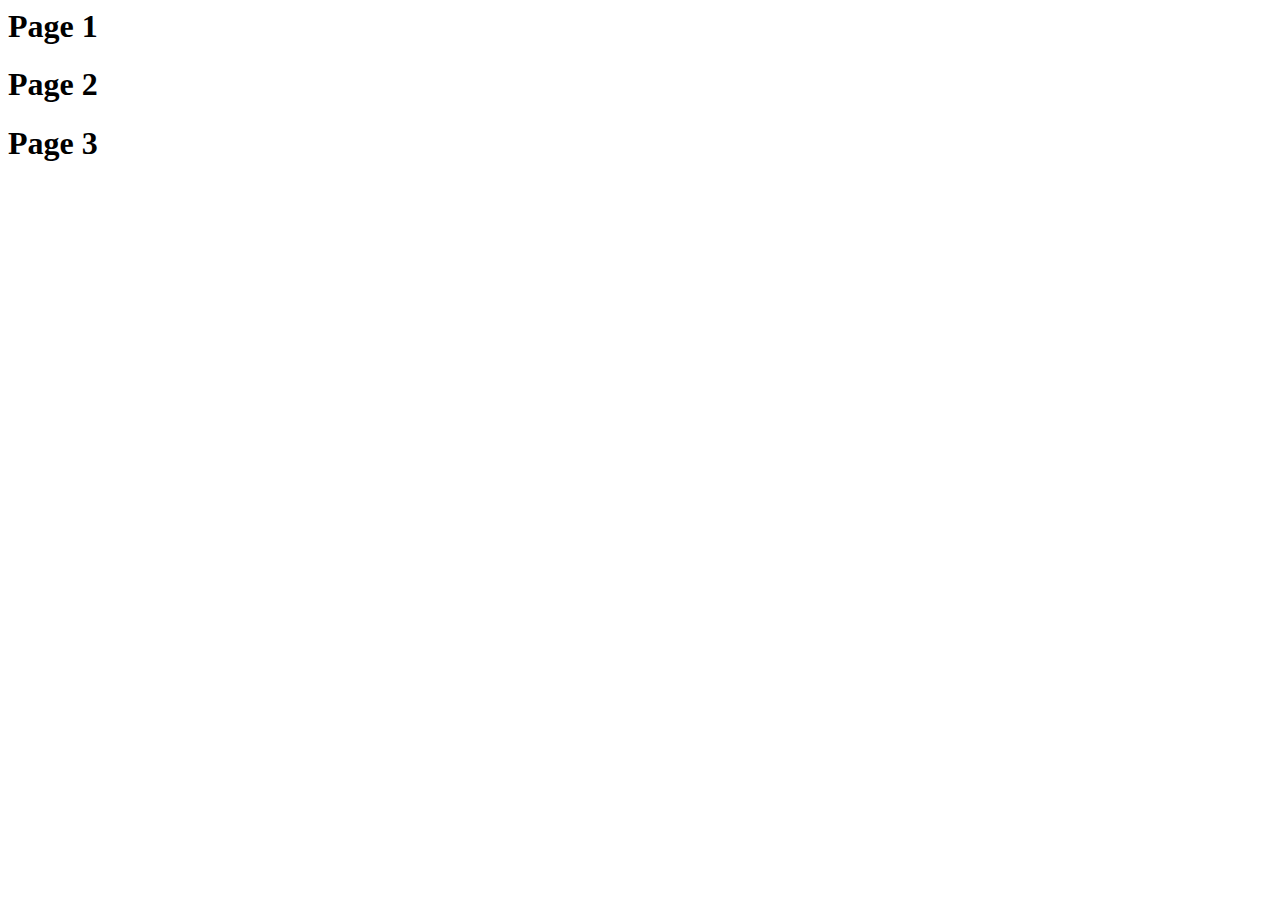
==== index.html @ 7999b6f8 "Create index.html" ====
<! DOCTYPE html>
<html>

<head>
  <title>Sweet Tooth</title>
  <link rel="stylesheet" href="style.css">
</head>

<body>
  <nav>
  </nav>
  
  <div class="page1">
  <h1>Page 1</h1>
  </div>
  
  <div class="page2">
  <h1>Page 2</h1>
  </div>
  
  <div class="page3">
  <h1>Page 3</h1>
  </div>
  
</body>

<footer>

</footer>

</html>
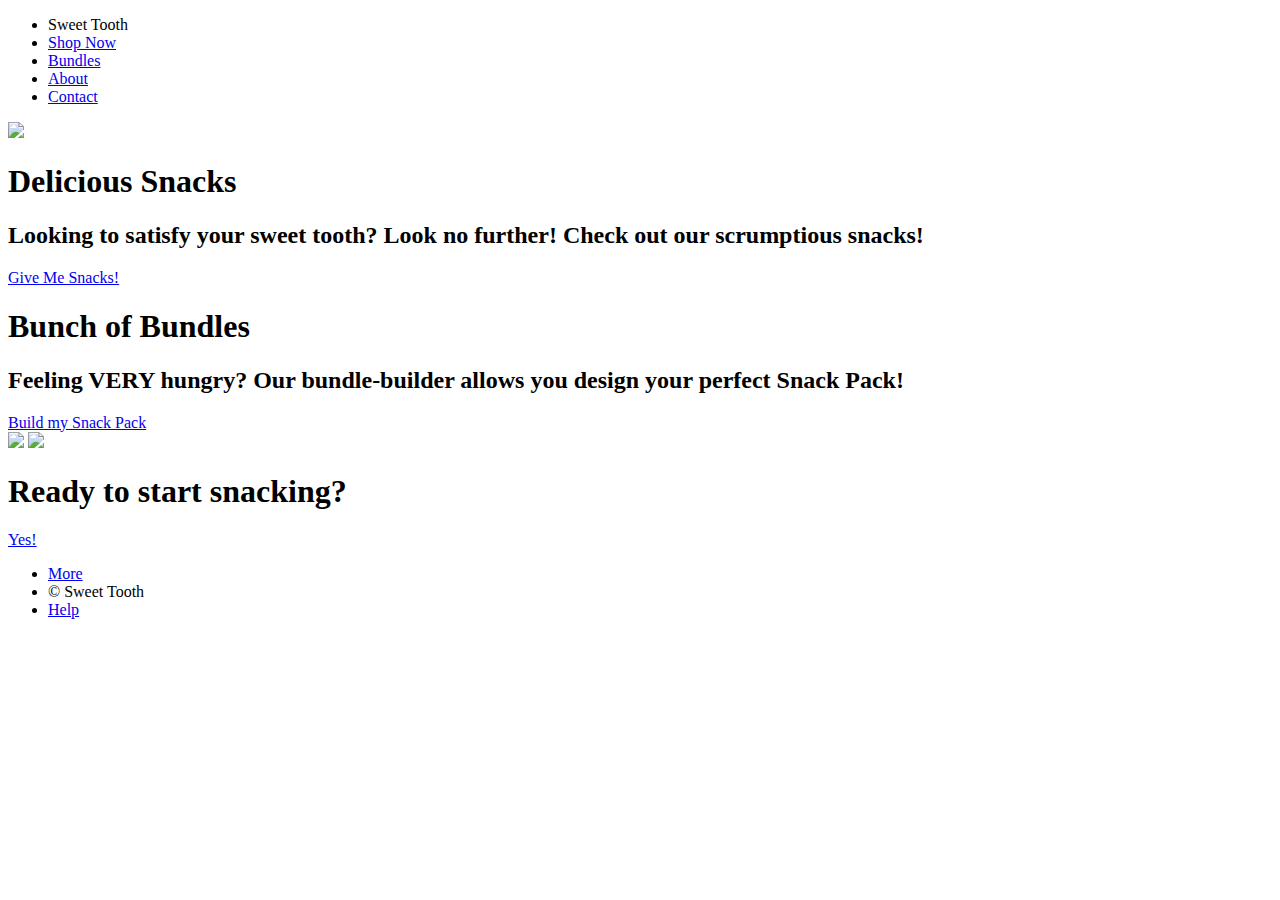
==== commit 46569a35: "Create index.html" ====
--- a/index.html
+++ b/index.html
@@ -1,26 +1,63 @@
-<! DOCTYPE html>
+<!DOCTYPE html>
 <html>
-
-<head>
-  <title>Sweet Tooth</title>
-  <link rel="stylesheet" href="style.css">
-</head>
-
-<body>
-  <nav>
+  <head>
+    <title>Sweet Tooth</title>
+    <link rel='stylesheet' href="style.css">
+  </head>
+  <body>
+  <nav class="header">
+    <ul>
+      <li id="mainTitle">Sweet Tooth</li>
+      <li><a href="shopNow.html">Shop Now</a></li>
+      <li><a href="bundles.html">Bundles</a></li>
+      <li><a href="about.html">About</a></li>
+      <li><a href="contact.html">Contact</a></li>
+    </ul>
   </nav>
   
   <div class="page1">
-  <h1>Page 1</h1>
+    
+    <div class="page1Section1">
+      <img src="https://thumbs.gfycat.com/ImpishPettyEel-max-1mb.gif">
+    </div>
+    <div class="page1Section2">
+      <h1>Delicious Snacks</h1>
+      <h2>Looking to satisfy your sweet tooth? Look no further! Check out our scrumptious snacks! </h2>
+      <a href="shopNow.html">Give Me Snacks!</a>
+    </div>
+
   </div>
   
   <div class="page2">
-  <h1>Page 2</h1>
+    
+    <div class="page2Section1">
+        <h1>Bunch of Bundles</h1>
+        <h2>Feeling VERY hungry? Our bundle-builder allows you design your perfect Snack Pack!</h2>
+        <a href="bundles.html">Build my Snack Pack</a>
+    </div>
+    <div class="page2Section2">
+        <img id="image1" src="https://images.squarespace-cdn.com/content/v1/5a4d55f751a5849154c5fb65/1516117142509-API567FRJS8X524KXIKX/Basket1.jpg">
+      <img id="image2" src="https://www.colorsdata.com/api/imageapi/colorpreview?hexCode=203ad8">
+      
+    </div>
+    
   </div>
   
   <div class="page3">
-  <h1>Page 3</h1>
+   <h1>Ready to start snacking?</h1>
+   <a href="shopNow.html">Yes!</a>
+    </div>
+  
+    
   </div>
+  
+  <nav class="footer">
+    <ul>
+      <li><a href="about.html">More</a></li>
+      <li id="copyTitle">&copy; Sweet Tooth</li>
+      <li><a href="contact.html">Help</a></li>
+    </ul>
+  </nav>
   
 </body>
 
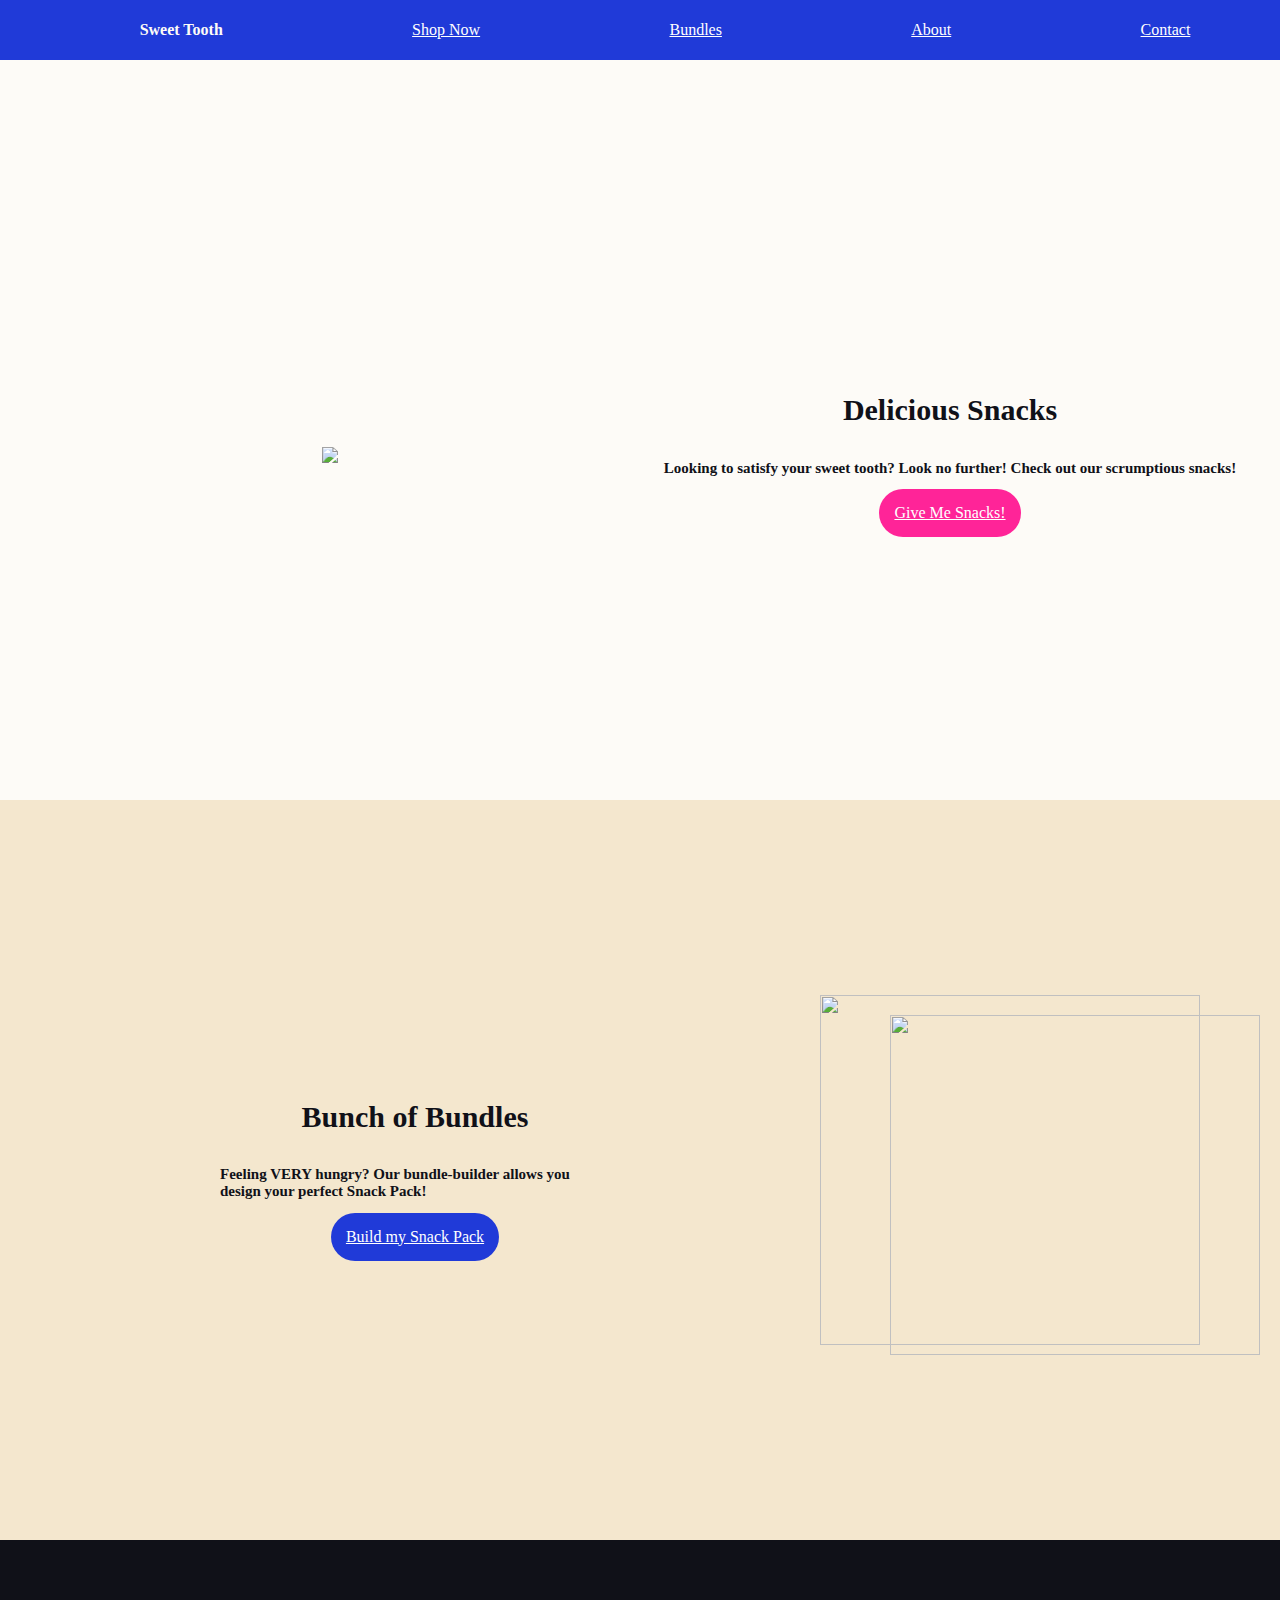
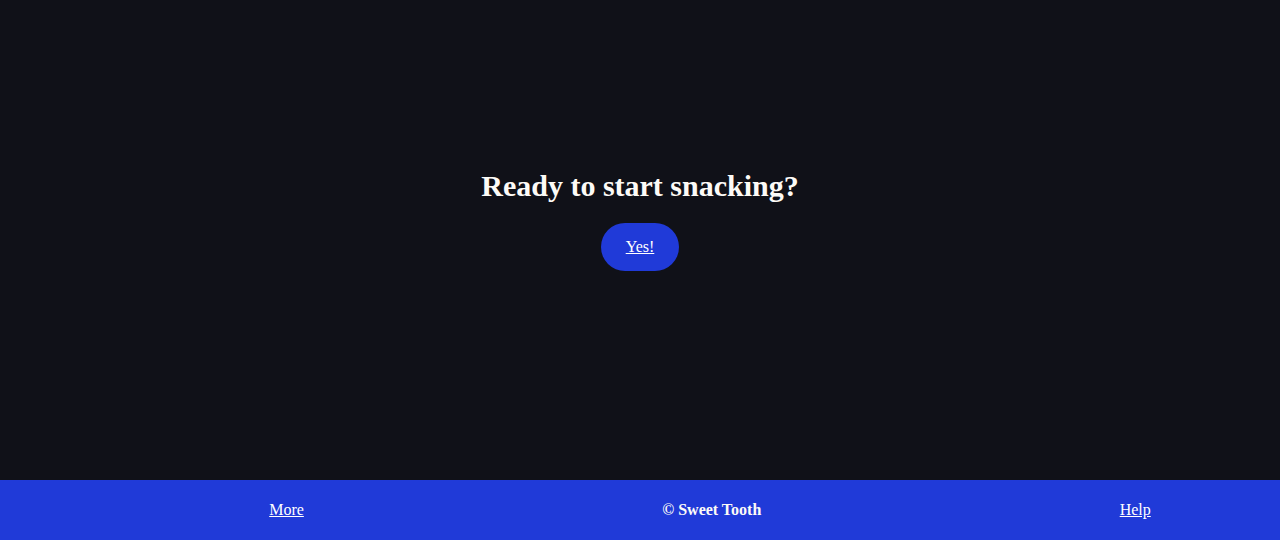
==== commit 6f600e2c: "Update index.html" ====
--- a/index.html
+++ b/index.html
@@ -3,6 +3,7 @@
   <head>
     <title>Sweet Tooth</title>
     <link rel='stylesheet' href="style.css">
+    <link rel='stylesheet' href="index.css">
   </head>
   <body>
   <nav class="header">
--- a/style.css
+++ b/style.css
@@ -0,0 +1,44 @@
+/* header and footer edits */
+.header{
+  width: 100%;
+}
+
+.header ul{
+  display: flex;
+  flex-direction: row;
+  justify-content: space-around;
+}
+
+.header li{
+  list-style: none;
+}
+
+.header a:hover{
+  color: #f4e7ce;
+}
+
+#mainTitle{
+  font-weight: bold;
+}
+
+.footer{
+  width: 100%;
+}
+
+.footer ul{
+  display: flex;
+  flex-direction: row;
+  justify-content: space-around;
+}
+
+.footer li{
+  list-style: none;
+}
+
+.footer a:hover{
+  color: #f4e7ce;
+}
+
+#copyTitle{
+  font-weight: bold;
+}
--- a/index.css
+++ b/index.css
@@ -0,0 +1,240 @@
+/* main grid layout */
+}
+body{
+  height: 2350px;
+  display: grid;
+  grid-template-rows: 50px 750px 750px 600px 50px;
+  grid-template-area: 
+    "header" "page1" "page2" "page3" "footer" ;
+  grid-gap: 0px;
+}
+.header{
+  grid-area:header;
+  grid-row: 1 / 2;
+}
+.page1{
+  grid-area:page1;
+  grid-row: 2 / 3;
+}
+.page2{
+  grid-area:page2;
+  grid-row: 3 / 4; 
+}
+.page3{
+  grid-area:page3;
+  grid-row: 4 / 5; 
+}
+.footer{
+  grid-area:footer;
+  grid-row: 5 / 6;
+}
+
+/* pages grid layout */
+.page1{
+  display: grid;
+  grid-template-columns: 1fr 1fr;
+  grid-template-rows: 250px 250px 250px;
+  grid-template-area: "page1Section1 page1Section2";
+}
+.page1Section1{
+  grid-area: page1Section1;
+  grid-column: 1 / 2; 
+  grid-row: 2 / 3;
+}
+.page1Section2{
+  grid-area: page1Section2;
+  grid-column: 2 / 3; 
+  grid-row: 2 / 3;
+}
+
+.page2{
+  display: grid;
+  grid-template-columns: 1fr 1fr;
+  grid-template-rows: 250px 250px 250px;
+  grid-template-area: "page2Section1 page2Section2";
+}
+.page2Section1{
+  grid-area: page2Section1;
+  grid-column: 1 / 2;
+  grid-row: 2 / 3;
+}
+.page2Section2{
+  grid-area: page1Section2;
+  grid-column: 2 / 3;
+  grid-row: 2 / 3;
+}
+
+.page3{
+  display: grid;
+  grid-template-columns: 1fr 1fr 1fr;
+  grid-template-rows: 200px 200px 200px;
+  grid-template-area: "page3Empty1 page3Section1 page3Empty2";
+}
+.page3Empty1{
+  grid-area: page3Empty1;
+  grid-column: 1 / 2;
+}
+.page3Section1{
+  grid-area: page3Section1;
+  grid-column: 2 / 3;
+  grid-row: 2 / 3;
+}
+.page3Empty2{
+  grid-area: page3Empty2;
+  grid-column: 1 / 2;
+}
+
+
+
+/* flexbox layout */
+.page1{
+  margin: 0 auto;
+ 
+}
+.page1Section1{
+  display: flex;
+  justify-content: center;
+  align-items: center;
+}
+.page1Section2{
+  display: flex;
+  flex-direction: column;
+  justify-content: center;
+  align-items: center;
+}
+
+.page2{
+  display: flex;
+  flex-direction: row;
+}
+.page2Section1{
+  display: flex;
+  flex-direction: column;
+  justify-content: center;
+  align-items: center;
+  padding-left: 200px;
+}
+.page2Section2{
+  display: flex;
+  justify-content: center;
+  align-items: center;
+  margin-left: 50px;
+}
+
+.page3{
+  display: flex;
+  flex-direction: column;
+  justify-content: center;
+  align-items: center;
+}
+
+/* height, width,paddings, margins and floats */
+body{
+  margin: 0px;
+  padding: 0px;
+}
+.header{
+height: 50px;
+padding: 5px 5px;
+}
+.page1{
+height: 700px;
+padding: 20px 20px;
+}
+.page2{
+height: 700px;
+padding: 20px 20px;
+}
+.page3{
+height: 500px;
+padding: 20px 20px; 
+}
+.footer{
+height: 50px;
+padding: 5px 50px;
+}
+
+/* background and font color */
+h1{
+  font-size: 30px;
+}
+h2{
+  font-size: 15px;
+}
+
+/*
+neutral white - #fdfbf7
+neutral black - #0e0f15;
+neutral beige - #f4e7ce
+secondary blue - #203ad8;
+accents pink - #ff2498;
+accents yellow- #f2a51c
+*/
+
+.header{
+  background-color: #203ad8;
+  color: #fdfbf7;
+}
+
+.page1{
+  background-color: #fdfbf7;
+  color: #101118;  
+}
+
+.page2{
+  background-color: #f4e7ce;
+  color: #101118;   
+}
+
+.page3{
+  background-color: #101118;
+  color: #fdfbf7;  
+}
+
+.footer{
+  background-color: #203ad8;
+  color: #fdfbf7;
+}
+
+/* page 2 image edits */
+#image1,#image2{
+  margin-left: 100px;
+}
+#image1{
+  position: absolute;
+  height: 350px;
+  width: 380px;
+}
+#image2{
+  margin-top: 30px;
+  margin-left: 230px;
+  height: 340px;
+  width: 370px;
+
+}
+
+
+/* page design */
+
+/* links design */
+a{
+  color: white;
+}
+
+.page1 a{
+  background-color: #ff2498;
+  padding: 15px;
+  border-radius: 25px;
+}
+
+.page2 a{
+  background-color: #203ad8;
+  padding: 15px;
+  border-radius: 25px;
+}
+
+.page3 a{
+  background-color: #203ad8;
+  padding: 15px 25px;
+  border-radius: 25px;
+}
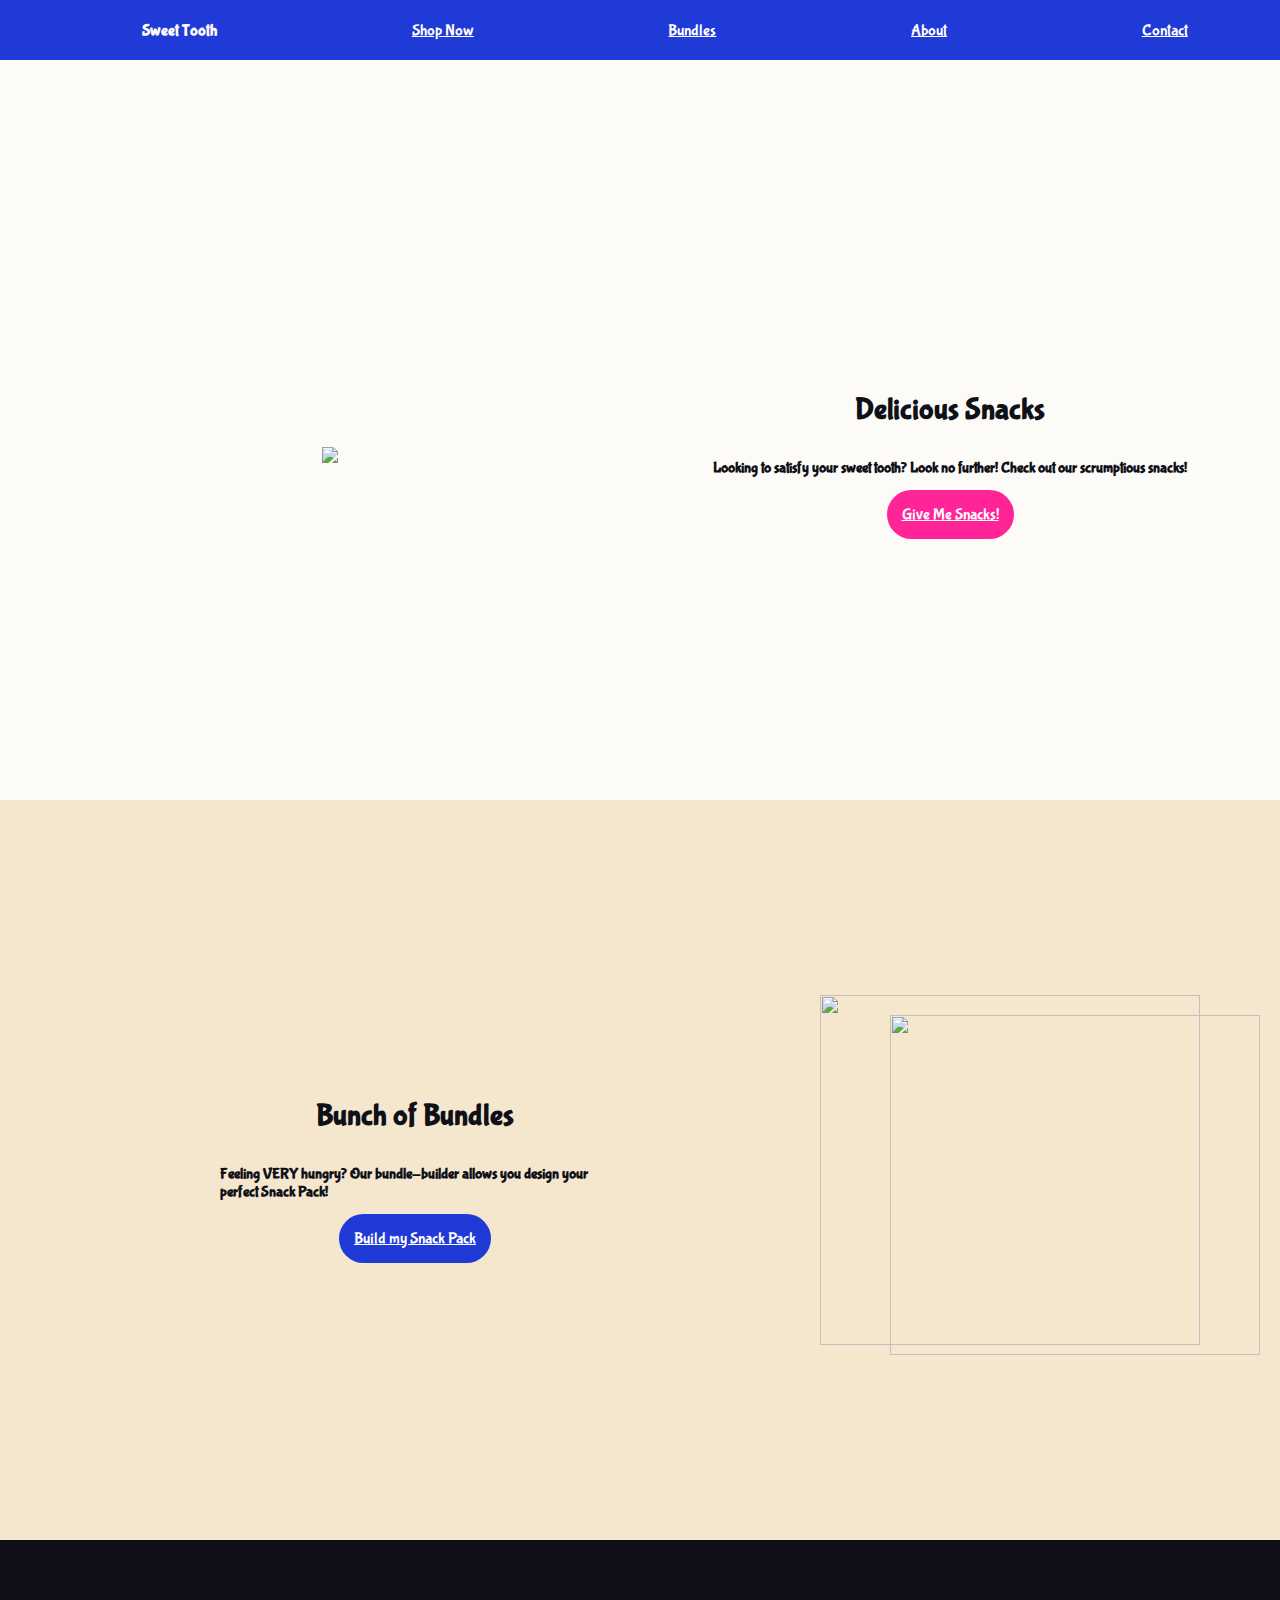
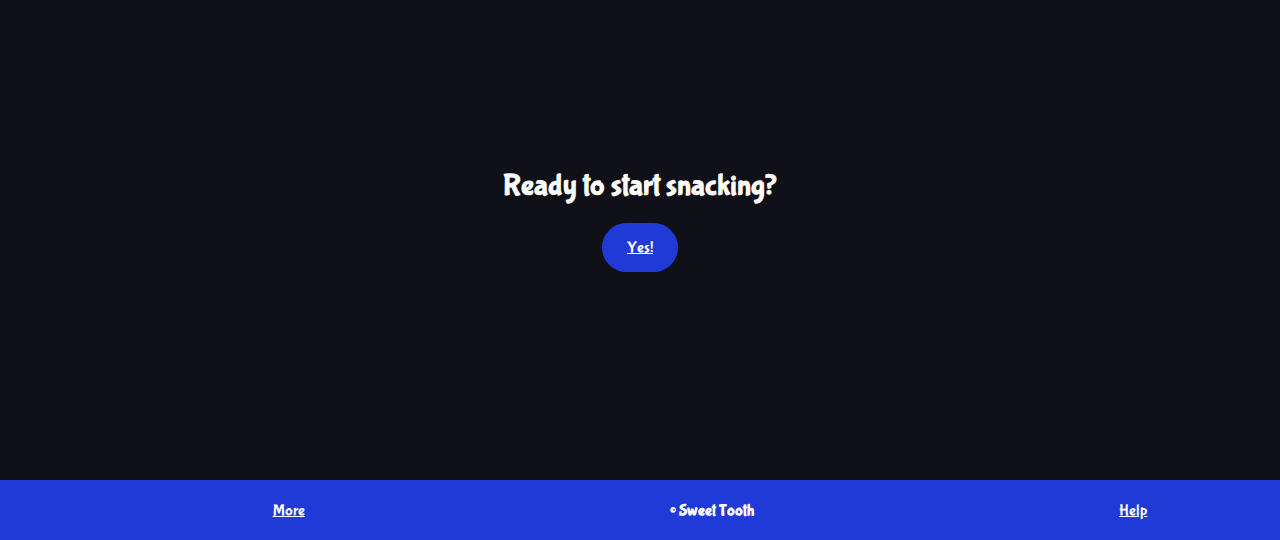
==== commit acc7354e: "Update index.html" ====
--- a/index.html
+++ b/index.html
@@ -4,6 +4,7 @@
     <title>Sweet Tooth</title>
     <link rel='stylesheet' href="style.css">
     <link rel='stylesheet' href="index.css">
+    <link rel="stylesheet" type="text/css" href="//fonts.googleapis.com/css?family=Bubblegum+Sans" />
   </head>
   <body>
   <nav class="header">
--- a/style.css
+++ b/style.css
@@ -1,4 +1,8 @@
-/* header and footer edits */
+/* font size */
+*{
+font-family: "Bubblegum Sans";
+}
+/* Header Style */
 .header{
   width: 100%;
 }
@@ -11,15 +15,18 @@
 
 .header li{
   list-style: none;
+  text-decoration: none;
 }
 
 .header a:hover{
-  color: #f4e7ce;
+  color: #0e0f15;
 }
 
 #mainTitle{
   font-weight: bold;
 }
+
+/* Footer Style */
 
 .footer{
   width: 100%;
@@ -36,9 +43,10 @@
 }
 
 .footer a:hover{
-  color: #f4e7ce;
+  color: #0e0f15;
 }
 
 #copyTitle{
   font-weight: bold;
 }
+ 
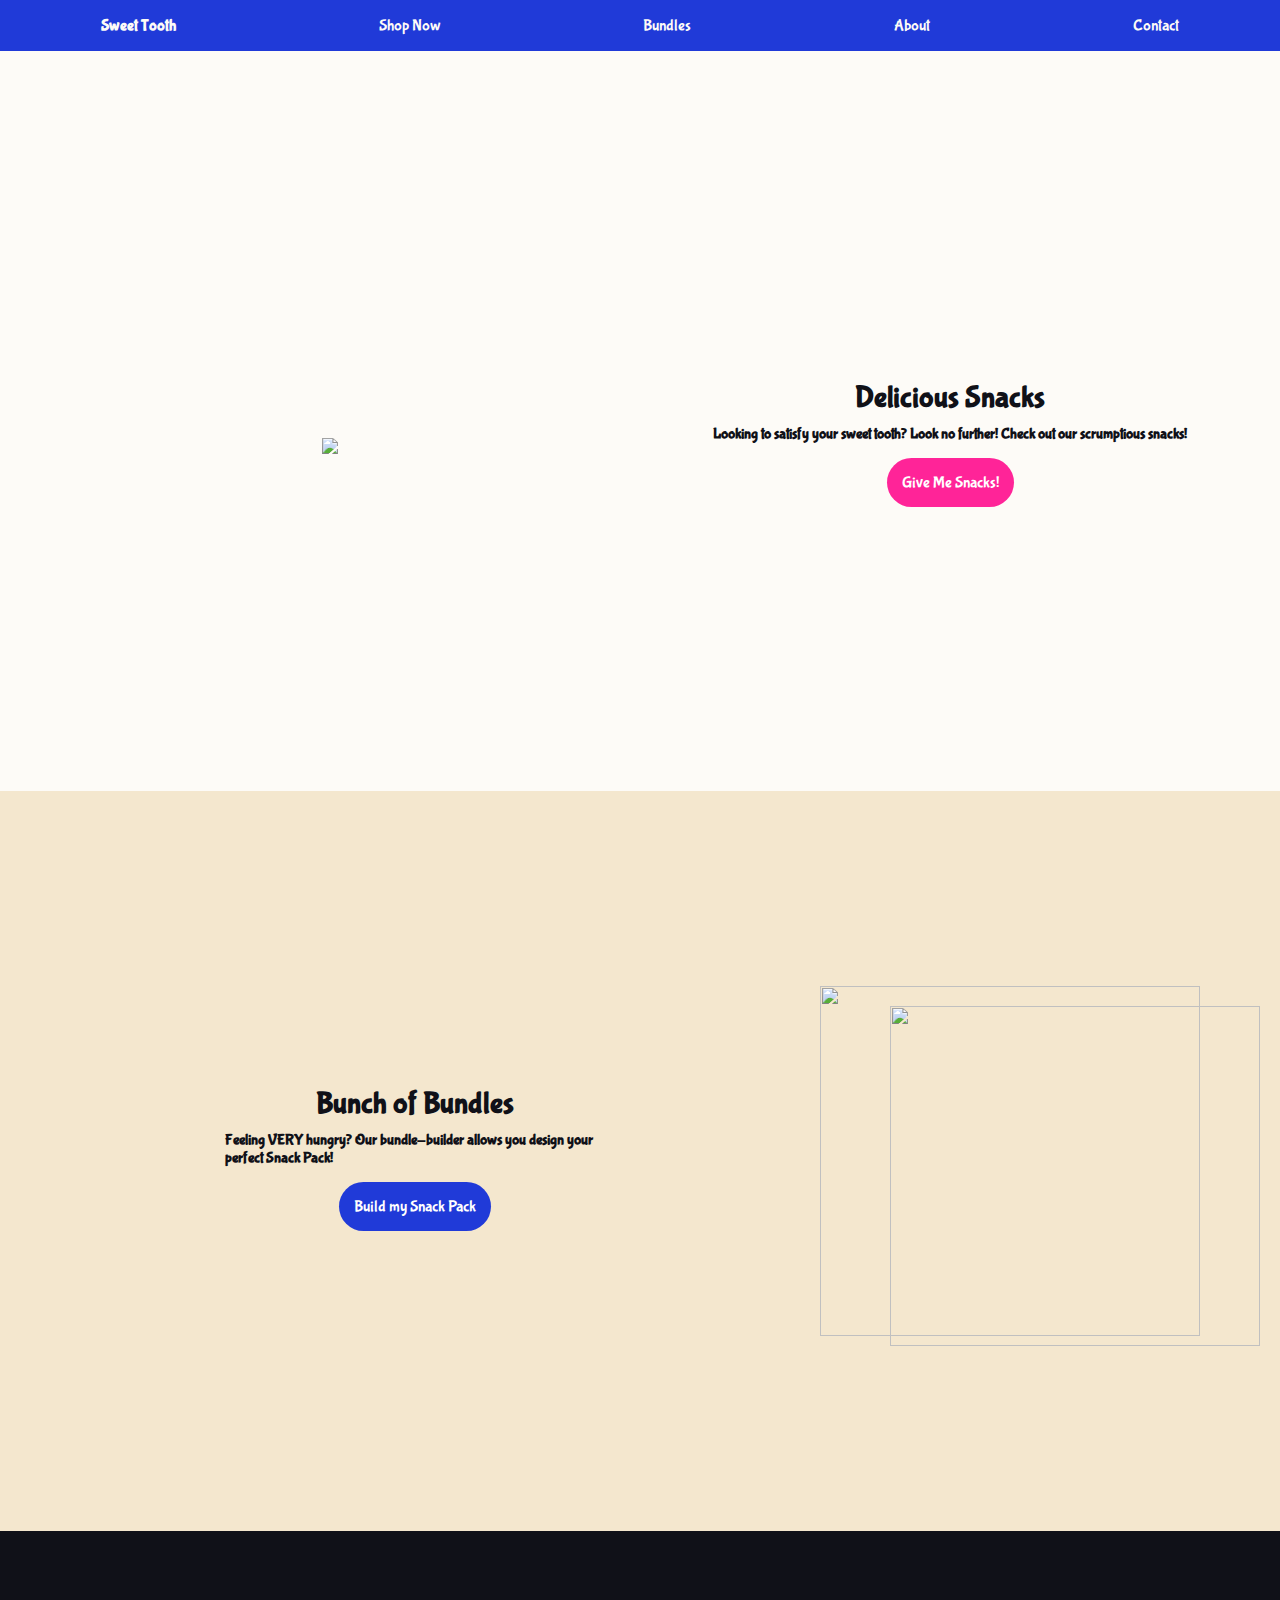
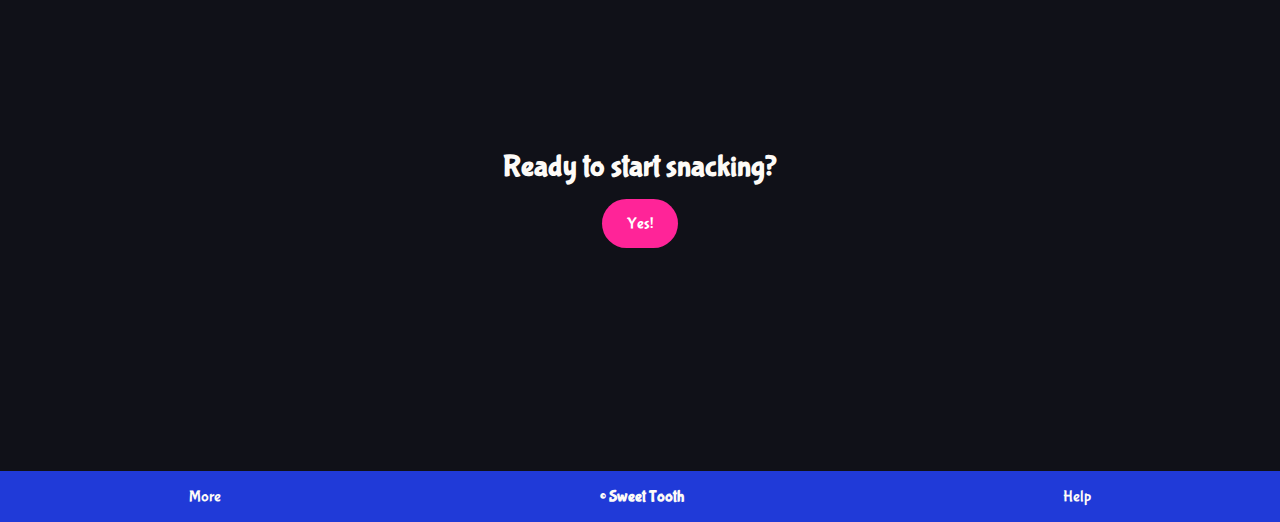
==== commit 8f02a3bb: "Update index.html" ====
--- a/index.html
+++ b/index.html
@@ -9,7 +9,7 @@
   <body>
   <nav class="header">
     <ul>
-      <li id="mainTitle">Sweet Tooth</li>
+      <li id="mainTitle"><a href="index.html">Sweet Tooth</a></li>
       <li><a href="shopNow.html">Shop Now</a></li>
       <li><a href="bundles.html">Bundles</a></li>
       <li><a href="about.html">About</a></li>
--- a/style.css
+++ b/style.css
@@ -1,6 +1,8 @@
 /* font size */
 *{
 font-family: "Bubblegum Sans";
+margin: 0px;
+  padding: 0px;
 }
 /* Header Style */
 .header{
@@ -16,6 +18,10 @@
 .header li{
   list-style: none;
   text-decoration: none;
+}
+
+.header a{
+  color:  #fdfbf7;
 }
 
 .header a:hover{
@@ -42,6 +48,10 @@
   list-style: none;
 }
 
+.footer a{
+  color:  #fdfbf7;
+}
+
 .footer a:hover{
   color: #0e0f15;
 }
@@ -50,3 +60,7 @@
   font-weight: bold;
 }
  
+.header, .footer{
+padding-top:16px;
+padding-bottom:16px;
+}
--- a/index.css
+++ b/index.css
@@ -119,6 +119,7 @@
   justify-content: center;
   align-items: center;
   margin-left: 50px;
+
 }
 
 .page3{
@@ -133,10 +134,6 @@
   margin: 0px;
   padding: 0px;
 }
-.header{
-height: 50px;
-padding: 5px 5px;
-}
 .page1{
 height: 700px;
 padding: 20px 20px;
@@ -148,18 +145,16 @@
 .page3{
 height: 500px;
 padding: 20px 20px; 
-}
-.footer{
-height: 50px;
-padding: 5px 50px;
 }
 
 /* background and font color */
 h1{
   font-size: 30px;
+  padding: 5px;
 }
 h2{
   font-size: 15px;
+  padding: 5px;
 }
 
 /*
@@ -219,22 +214,30 @@
 /* links design */
 a{
   color: white;
-}
+  text-decoration:none;
+  link-style:none;
+}
+
 
 .page1 a{
   background-color: #ff2498;
   padding: 15px;
   border-radius: 25px;
+  margin: 10px;
 }
 
 .page2 a{
   background-color: #203ad8;
   padding: 15px;
   border-radius: 25px;
+  margin: 10px;
+  
 }
 
 .page3 a{
-  background-color: #203ad8;
+  background-color: #ff2498;
   padding: 15px 25px;
   border-radius: 25px;
-}
+  margin: 10px;
+  
+}
